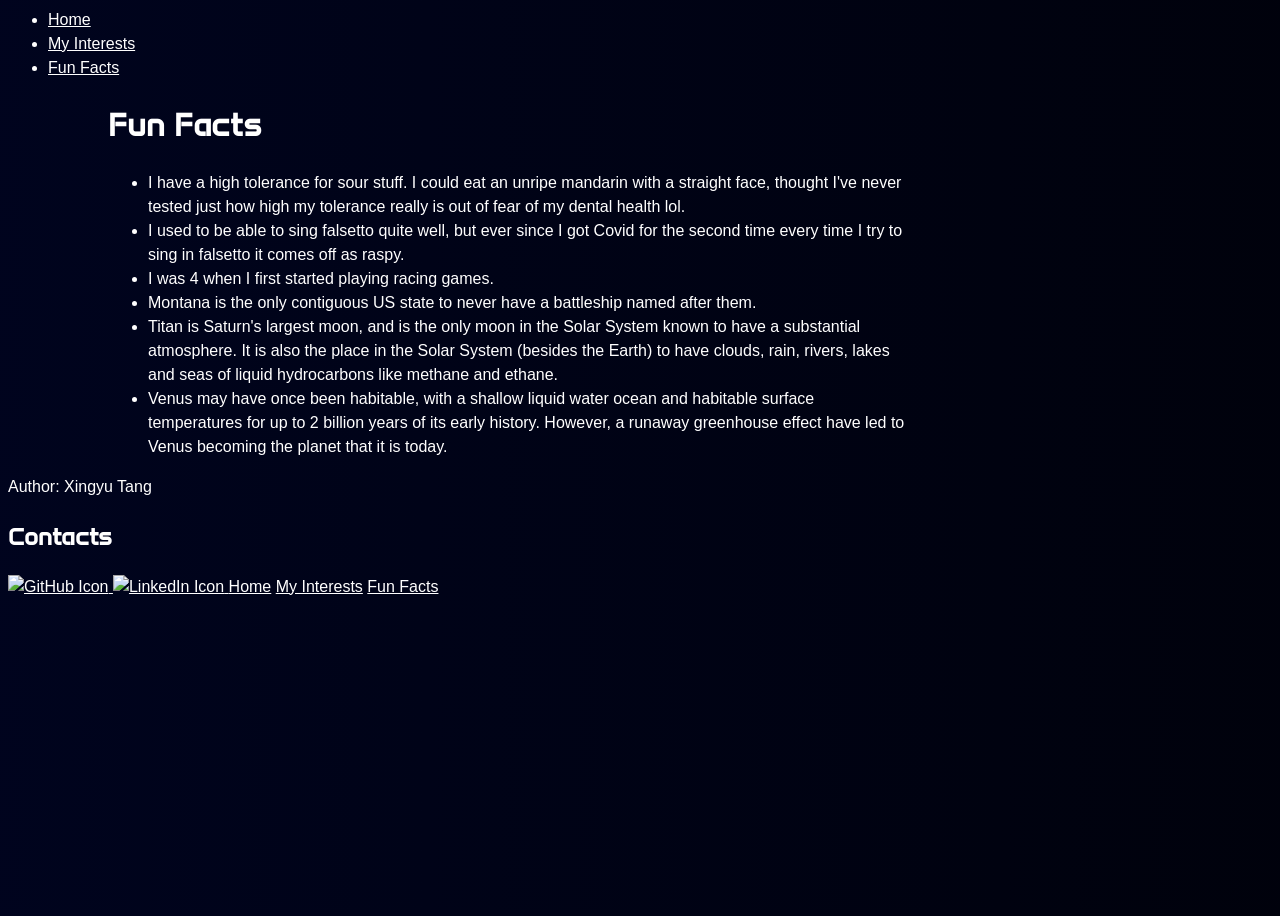
==== fun-facts.html @ d2717451 "style: implemented basic global CSS styles" ====
<html lang="en">
<head>
    <meta charset="UTF-8">
    <meta name="viewport" content="width=device-width, initial-scale=1.0">

    <link rel="stylesheet" href="style.css">

    <link rel="preconnect" href="https://fonts.googleapis.com">
    <link rel="preconnect" href="https://fonts.gstatic.com" crossorigin>
    <link href="https://fonts.googleapis.com/css2?family=Anta&display=swap" rel="stylesheet">

    <title>Fun Facts</title>
</head>
<body>
    <nav>
        <ul>
            <li><a href="index.html">Home</a></li>
            <li><a href="interests.html">My Interests</a></li>
            <li><a href="fun-facts.html" aria-current="page">Fun Facts</a></li>
        </ul>
    </nav>

    <main>
        <h1>Fun Facts</h1>

        <p>
            <ul>
                <li>
                    I have a high tolerance for sour stuff. 
                    I could eat an unripe mandarin with a straight face, thought I've never tested just how high my tolerance really is out of fear of my dental health lol.
                </li>

                <li>
                    I used to be able to sing falsetto quite well, but ever since I got Covid for the second time every time I try to sing in falsetto it comes off as raspy.
                </li>

                <li>I was 4 when I first started playing racing games.</li>

                <li>
                    Montana is the only contiguous US state to never have a battleship named after them. 
                </li>

                <li>
                    Titan is Saturn's largest moon, and is the only moon in the Solar System known to have a substantial atmosphere.
                    It is also the place in the Solar System (besides the Earth) to have clouds, rain, rivers, lakes and seas of liquid hydrocarbons like methane and ethane.
                </li>

                <li>
                    Venus may have once been habitable, with a shallow liquid water ocean and habitable surface temperatures for up to 2 billion years of its early history.
                    However, a runaway greenhouse effect have led to Venus becoming the planet that it is today.
                </li>
            </ul>
        </p>
    </main>

    <footer>
        <p>Author: Xingyu Tang</p>

        <h2>Contacts</h2>
        <a class="icon-button" href="https://github.com/XingyuTang" target="_blank" rel="noopener noreferrer">
            <img src="https://uxwing.com/wp-content/themes/uxwing/download/brands-and-social-media/github-white-icon.png" alt="GitHub Icon">
        </a>

        <a class="icon-button" href="https://www.linkedin.com/in/xingyu-tang-265000395" target="_blank" rel="noopener noreferrer">
            <img src="https://www.iconpacks.net/icons/1/free-linkedin-icon-112-thumb.png" alt="LinkedIn Icon">
        </a>

        <a href="index.html">Home</a>
        <a href="interests.html">My Interests</a>
        <a href="fun-facts.html">Fun Facts</a>
    </footer>
</body>
</html>
---- style.css ----
:root {
	--text-colour: white;
	--background-colour: black;

	--heading-font: "Anta", sans-serif;
	--body-font: Verdana, Geneva, Tahoma, sans-serif;
}

/* Global */

* {
	box-sizing: border-box;
}

body {
	font-family: var(--body-font);
  	color: var(--text-colour);
	line-height: 1.5;
	width: min(90%, 900px);
	
	background-image: 
		linear-gradient(
			to right,
			rgba(0, 5, 40, 0.75), 
			rgba(0, 5, 40, 0.3)
		), 
		url("https://cdn.mos.cms.futurecdn.net/q4ajDUnffbMhw6P8v87Aug.jpg");
	background-repeat: no-repeat;
	background-size: cover;
	background-position: 25% 50%;
	background-color: var(--background-colour);

	min-height: 100vh;
	min-height: 100dvh;
}

main {
	margin-left: 100px;
}

h1, h2, h3, h4, h5, h6, .navbar {
  	font-family: var(--heading-font);
}

a {
	color: inherit
}

.nav-link {
	text-decoration: none;
}
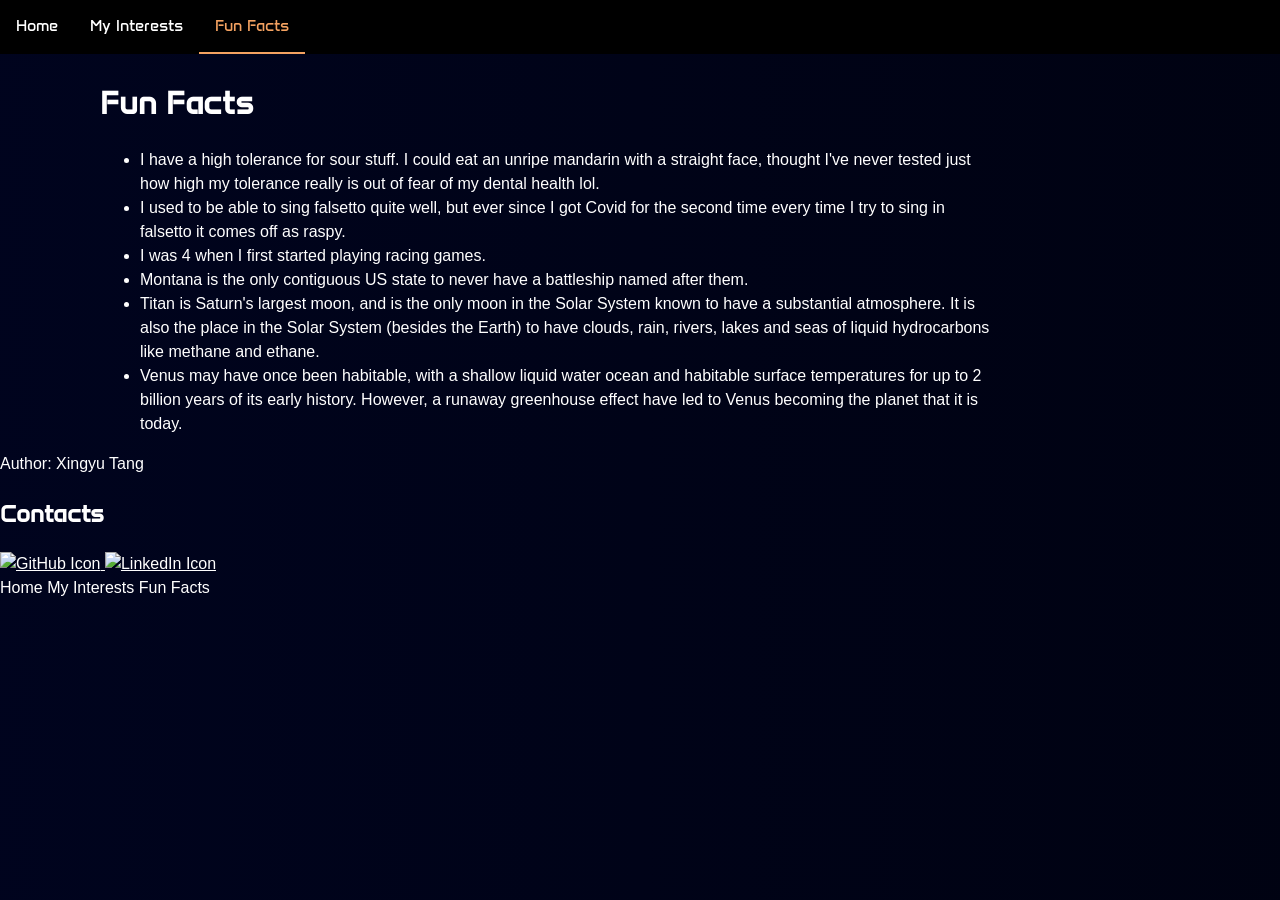
==== commit 93d1f8d9: "style: implemented navbar" ====
--- a/fun-facts.html
+++ b/fun-facts.html
@@ -12,11 +12,11 @@
     <title>Fun Facts</title>
 </head>
 <body>
-    <nav>
+    <nav class="navbar" aria-label="navbar">
         <ul>
-            <li><a href="index.html">Home</a></li>
-            <li><a href="interests.html">My Interests</a></li>
-            <li><a href="fun-facts.html" aria-current="page">Fun Facts</a></li>
+            <li><a class="nav-link" href="index.html">Home</a></li>
+            <li><a class="nav-link" href="interests.html">My Interests</a></li>
+            <li><a class="nav-link" href="fun-facts.html" aria-current="page">Fun Facts</a></li>
         </ul>
     </nav>
 
@@ -65,9 +65,11 @@
             <img src="https://www.iconpacks.net/icons/1/free-linkedin-icon-112-thumb.png" alt="LinkedIn Icon">
         </a>
 
-        <a href="index.html">Home</a>
-        <a href="interests.html">My Interests</a>
-        <a href="fun-facts.html">Fun Facts</a>
+        <nav aria-label="footer-nav">
+            <a class="nav-link" href="index.html">Home</a>
+            <a class="nav-link" href="interests.html">My Interests</a>
+            <a class="nav-link" href="fun-facts.html">Fun Facts</a>
+        </nav>
     </footer>
 </body>
 </html>
--- a/style.css
+++ b/style.css
@@ -12,11 +12,14 @@
 	box-sizing: border-box;
 }
 
+html, body {
+	margin: 0px
+}
+
 body {
 	font-family: var(--body-font);
   	color: var(--text-colour);
 	line-height: 1.5;
-	width: min(90%, 900px);
 	
 	background-image: 
 		linear-gradient(
@@ -26,8 +29,8 @@
 		), 
 		url("https://cdn.mos.cms.futurecdn.net/q4ajDUnffbMhw6P8v87Aug.jpg");
 	background-repeat: no-repeat;
-	background-size: cover;
-	background-position: 25% 50%;
+	background-size: 150%;
+	background-position-y: 20%;
 	background-color: var(--background-colour);
 
 	min-height: 100vh;
@@ -36,6 +39,8 @@
 
 main {
 	margin-left: 100px;
+	margin-top: 25px;
+	width: min(90%, 900px);
 }
 
 h1, h2, h3, h4, h5, h6, .navbar {
@@ -46,6 +51,38 @@
 	color: inherit
 }
 
+/* Navbar */
+
 .nav-link {
 	text-decoration: none;
+}
+
+.navbar {
+	width: 100%;
+}
+
+nav ul {
+	list-style-type: none;
+
+	margin: 0px;
+	padding: 0px;
+
+	background-color: var(--background-colour);
+
+	display: flex;
+}
+
+nav ul li a {
+	display: block;
+	padding: 14px 16px;
+	text-decoration: none;
+}
+
+nav ul li a:hover {
+  	background-color: #333333;
+}
+
+nav ul li a[aria-current = "page"] {
+    color: #F4A261;
+    border-bottom: 2px solid #F4A261;
 }
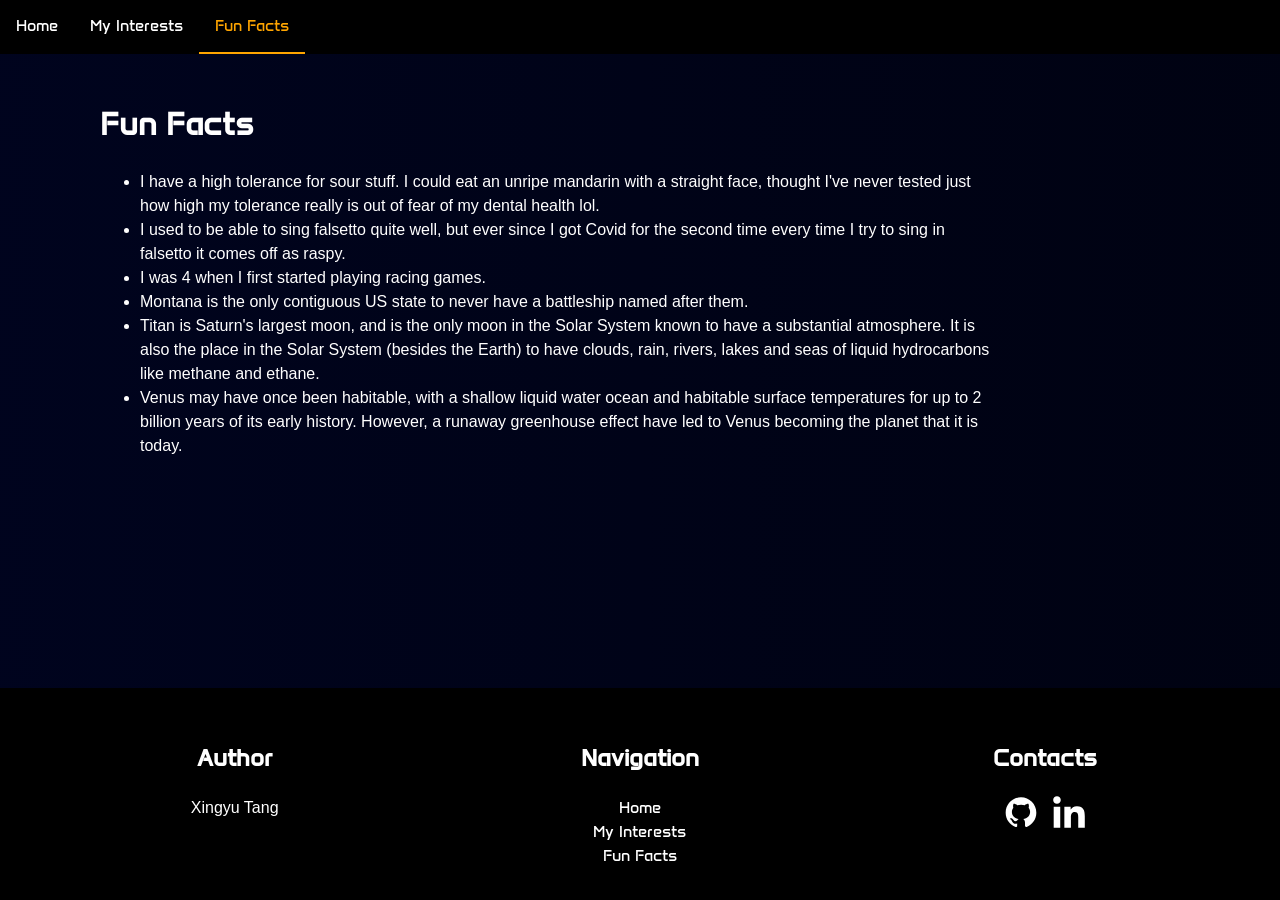
==== commit c2517d3c: "style: completed styling for footer" ====
--- a/fun-facts.html
+++ b/fun-facts.html
@@ -54,22 +54,43 @@
     </main>
 
     <footer>
-        <p>Author: Xingyu Tang</p>
+        <div class="footer-section">
+            <h2>Author</h2>
+            <p>Xingyu Tang</p>
+        </div>
 
-        <h2>Contacts</h2>
-        <a class="icon-button" href="https://github.com/XingyuTang" target="_blank" rel="noopener noreferrer">
-            <img src="https://uxwing.com/wp-content/themes/uxwing/download/brands-and-social-media/github-white-icon.png" alt="GitHub Icon">
-        </a>
+        <div class="footer-section">
+            <h2>Navigation</h2>
 
-        <a class="icon-button" href="https://www.linkedin.com/in/xingyu-tang-265000395" target="_blank" rel="noopener noreferrer">
-            <img src="https://www.iconpacks.net/icons/1/free-linkedin-icon-112-thumb.png" alt="LinkedIn Icon">
-        </a>
+            <nav class="footer-nav" aria-label="footer-nav">
+                <ul>
+                    <li><a class="nav-link" href="index.html">Home</a></li>
+                    <li><a class="nav-link" href="interests.html">My Interests</a></li>
+                    <li><a class="nav-link" href="fun-facts.html" aria-current="page">Fun Facts</a></li>
+                </ul>
+            </nav>
+        </div>
 
-        <nav aria-label="footer-nav">
-            <a class="nav-link" href="index.html">Home</a>
-            <a class="nav-link" href="interests.html">My Interests</a>
-            <a class="nav-link" href="fun-facts.html">Fun Facts</a>
-        </nav>
+        <div class="footer-section">
+            <h2>Contacts</h2>
+
+            <div class="icons">
+                <a href="https://github.com/XingyuTang" target="_blank" rel="noopener noreferrer">
+                    <svg class="icon" xmlns="http://www.w3.org/2000/svg" width="32" height="32" viewBox="0 0 24 24">
+                        <path d="M10.226 17.284c-2.965-.36-5.054-2.493-5.054-5.256 0-1.123.404-2.336 1.078-3.144-.292-.741-.247-2.314.09-2.965.898-.112 2.111.36 2.83 1.01.853-.269 1.752-.404 2.853-.404 1.1 0 1.999.135 2.807.382.696-.629 1.932-1.1 2.83-.988.315.606.36 2.179.067 2.942.72.854 1.101 2 1.101 3.167 0 2.763-2.089 4.852-5.098 5.234.763.494 1.28 1.572 1.28 2.807v2.336c0 .674.561 1.056 1.235.786 4.066-1.55 7.255-5.615 7.255-10.646C23.5 6.188 18.334 1 11.978 1 5.62 1 .5 6.188.5 12.545c0 4.986 3.167 9.12 7.435 10.669.606.225 1.19-.18 1.19-.786V20.63a2.9 2.9 0 0 1-1.078.224c-1.483 0-2.359-.808-2.987-2.313-.247-.607-.517-.966-1.034-1.033-.27-.023-.359-.135-.359-.27 0-.27.45-.471.898-.471.652 0 1.213.404 1.797 1.235.45.651.921.943 1.483.943.561 0 .92-.202 1.437-.719.382-.381.674-.718.944-.943"/>
+                    </svg>
+                </a>
+
+                <a href="https://www.linkedin.com/in/xingyu-tang-265000395" target="_blank" rel="noopener noreferrer">
+                    <svg class="icon" xmlns="http://www.w3.org/2000/svg" xmlns:xlink="http://www.w3.org/1999/xlink" version="1.1" width="256" height="256" viewBox="0 0 256 256" xml:space="preserve">
+                        <g transform="translate(1.4065934065934016 1.4065934065934016) scale(2.81 2.81)">
+                            <path d="M 1.48 29.91 h 18.657 v 60.01 H 1.48 V 29.91 z M 10.809 0.08 c 5.963 0 10.809 4.846 10.809 10.819 c 0 5.967 -4.846 10.813 -10.809 10.813 C 4.832 21.712 0 16.866 0 10.899 C 0 4.926 4.832 0.08 10.809 0.08" transform=" matrix(1 0 0 1 0 0) "/>
+                            <path d="M 31.835 29.91 h 17.89 v 8.206 h 0.255 c 2.49 -4.72 8.576 -9.692 17.647 -9.692 C 86.514 28.424 90 40.849 90 57.007 V 89.92 H 71.357 V 60.737 c 0 -6.961 -0.121 -15.912 -9.692 -15.912 c -9.706 0 -11.187 7.587 -11.187 15.412 V 89.92 H 31.835 V 29.91 z" transform=" matrix(1 0 0 1 0 0) "/>
+                        </g>
+                    </svg>
+                </a>
+            </div>
+        </div>
     </footer>
 </body>
 </html>
--- a/style.css
+++ b/style.css
@@ -4,16 +4,18 @@
 
 	--heading-font: "Anta", sans-serif;
 	--body-font: Verdana, Geneva, Tahoma, sans-serif;
+
+	--accent-colour: orange;
 }
 
 /* Global */
-
 * {
 	box-sizing: border-box;
 }
 
 html, body {
-	margin: 0px
+	margin: 0px;
+	padding: 0px;
 }
 
 body {
@@ -35,12 +37,16 @@
 
 	min-height: 100vh;
 	min-height: 100dvh;
+
+	display: flex;
+	flex-direction: column;
 }
 
 main {
 	margin-left: 100px;
 	margin-top: 25px;
 	width: min(90%, 900px);
+	flex: 1;
 }
 
 h1, h2, h3, h4, h5, h6, .navbar {
@@ -51,17 +57,23 @@
 	color: inherit
 }
 
-/* Navbar */
-
+/* Nav - applies to both navbar and footer */
 .nav-link {
 	text-decoration: none;
 }
 
+nav ul {
+	list-style-type: none;
+	padding: 0;
+	margin: 0;
+}
+
+/* Navbar */
 .navbar {
 	width: 100%;
 }
 
-nav ul {
+.navbar ul {
 	list-style-type: none;
 
 	margin: 0px;
@@ -72,17 +84,57 @@
 	display: flex;
 }
 
-nav ul li a {
+.navbar a {
 	display: block;
 	padding: 14px 16px;
 	text-decoration: none;
 }
 
-nav ul li a:hover {
+.navbar a:hover {
   	background-color: #333333;
 }
 
-nav ul li a[aria-current = "page"] {
-    color: #F4A261;
-    border-bottom: 2px solid #F4A261;
+.navbar a[aria-current = "page"] {
+    color: var(--accent-colour);
+    border-bottom: 2px solid var(--accent-colour);
+}
+
+/* Footer */
+footer {
+	display: grid;
+	grid-template-columns: repeat(3, 1fr);
+	padding: 2rem;
+	background-color: var(--background-colour);
+}
+
+.footer-section {
+	text-align: center;
+}
+
+.icon {
+    fill: white;
+	width: 32px;
+	height: 32px;
+}
+
+.icons {
+	display: flex;
+	justify-content: center;
+	gap: 1rem;
+}
+
+.footer-nav a {
+	font-family: var(--heading-font);
+}
+
+.footer-nav a:hover{
+  	color: var(--accent-colour);
+}
+
+.icon:hover {
+	fill: var(--accent-colour);
+}
+
+.navbar .nav-link, .icon {
+	display: block;
 }
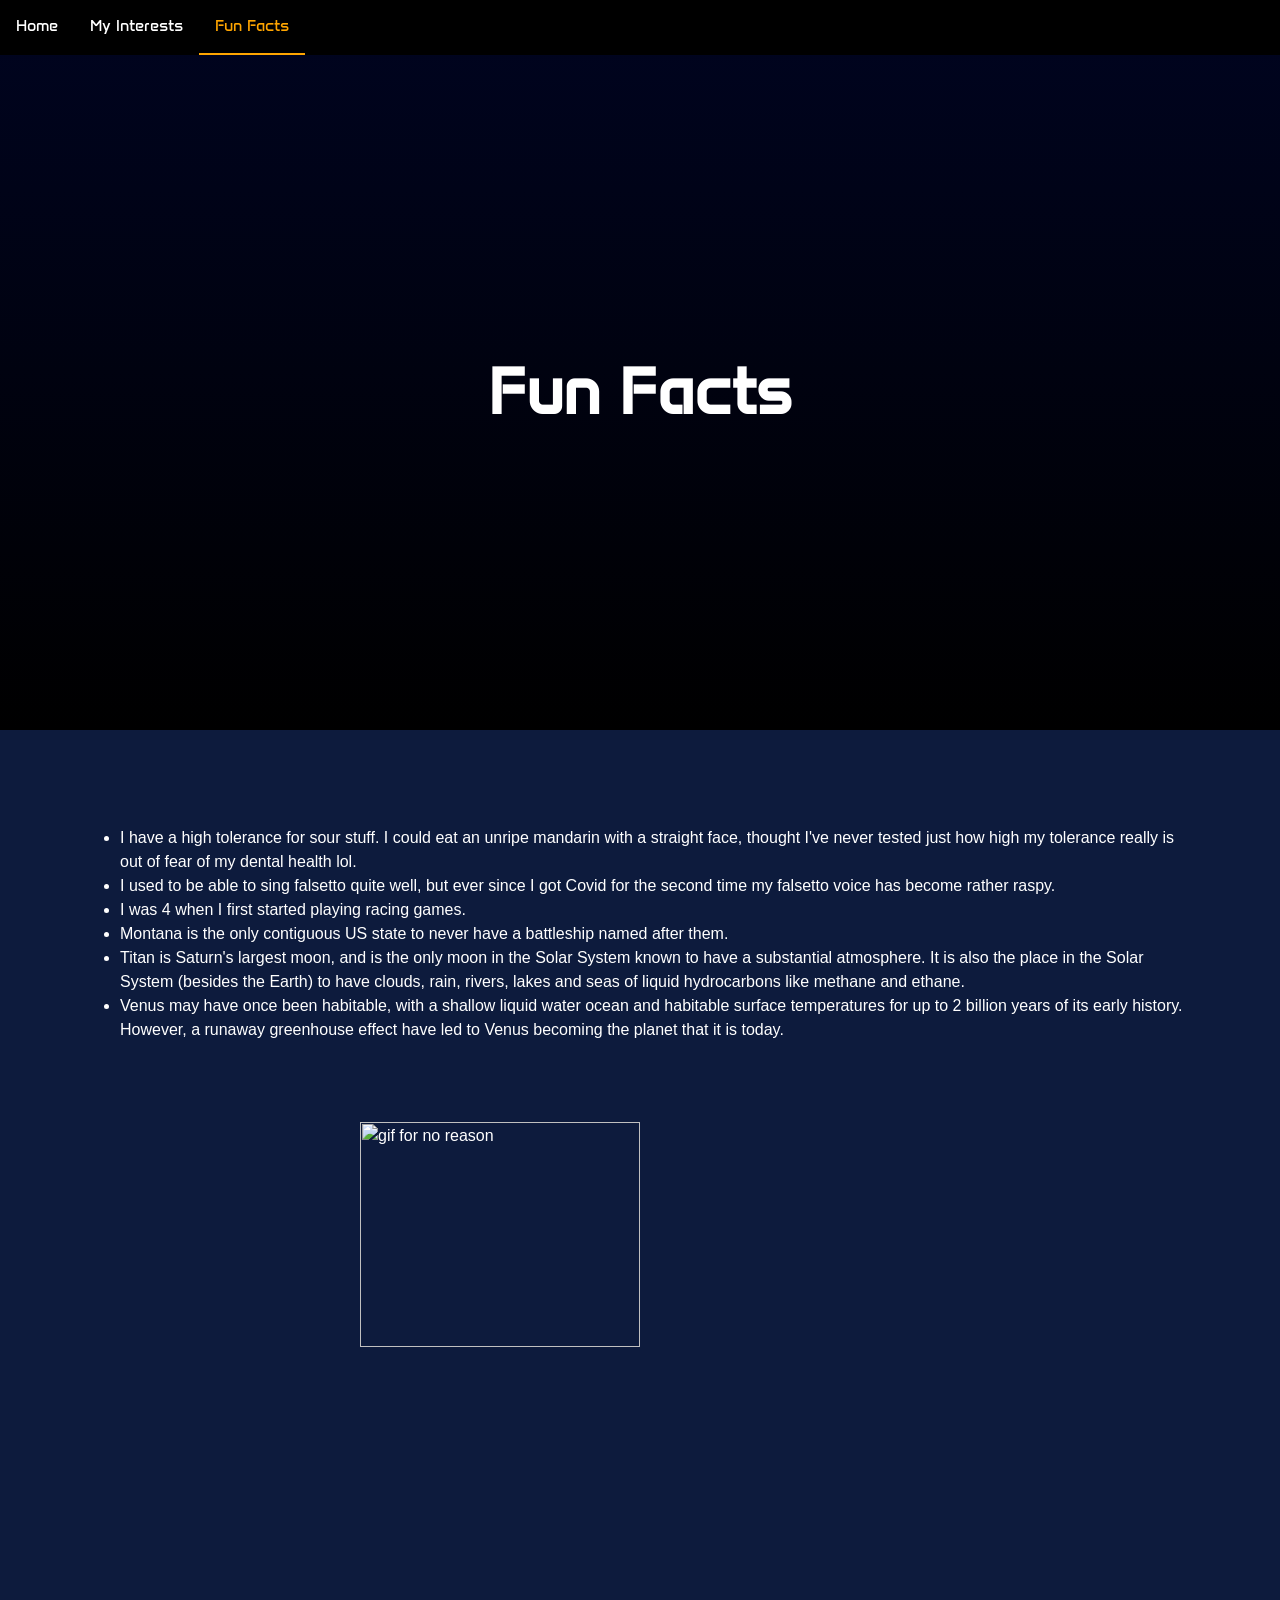
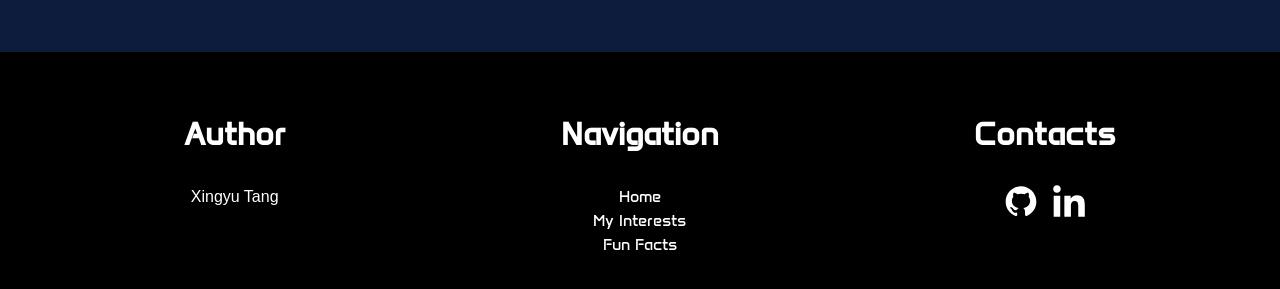
==== commit b6cf6693: "style: updated favicon for all web pages" ====
--- a/fun-facts.html
+++ b/fun-facts.html
@@ -10,6 +10,7 @@
     <link href="https://fonts.googleapis.com/css2?family=Anta&display=swap" rel="stylesheet">
 
     <title>Fun Facts</title>
+    <link rel="icon" href="favicon.png" type="image/png">
 </head>
 <body>
     <nav class="navbar" aria-label="navbar">
@@ -21,9 +22,11 @@
     </nav>
 
     <main>
-        <h1>Fun Facts</h1>
+        <section class="hero">
+            <h1>Fun Facts</h1>
+        </section>
 
-        <p>
+        <section class="content">
             <ul>
                 <li>
                     I have a high tolerance for sour stuff. 
@@ -31,7 +34,7 @@
                 </li>
 
                 <li>
-                    I used to be able to sing falsetto quite well, but ever since I got Covid for the second time every time I try to sing in falsetto it comes off as raspy.
+                    I used to be able to sing falsetto quite well, but ever since I got Covid for the second time my falsetto voice has become rather raspy.
                 </li>
 
                 <li>I was 4 when I first started playing racing games.</li>
@@ -50,7 +53,9 @@
                     However, a runaway greenhouse effect have led to Venus becoming the planet that it is today.
                 </li>
             </ul>
-        </p>
+
+            <img title="look at the favicon lol" src="https://media.tenor.com/tcsRoMh4k9IAAAAM/nice.gif" alt="gif for no reason">
+        </section>
     </main>
 
     <footer>
--- a/style.css
+++ b/style.css
@@ -1,11 +1,12 @@
 :root {
-	--text-colour: white;
+	--default-colour: white;
 	--background-colour: black;
+	--content-background-colour: #0D1B3D;
+	--accent-colour: orange;
+	--navbar-hover-colour: #333333;
 
 	--heading-font: "Anta", sans-serif;
 	--body-font: Verdana, Geneva, Tahoma, sans-serif;
-
-	--accent-colour: orange;
 }
 
 /* Global */
@@ -20,41 +21,77 @@
 
 body {
 	font-family: var(--body-font);
-  	color: var(--text-colour);
+  	color: var(--default-colour);
 	line-height: 1.5;
-	
+
+	background-color: var(--background-colour);
+}
+
+main {
+	flex: 1;
+}
+
+.hero {
 	background-image: 
 		linear-gradient(
-			to right,
 			rgba(0, 5, 40, 0.75), 
-			rgba(0, 5, 40, 0.3)
+			rgba(0, 5, 40, 0)
 		), 
 		url("https://cdn.mos.cms.futurecdn.net/q4ajDUnffbMhw6P8v87Aug.jpg");
 	background-repeat: no-repeat;
-	background-size: 150%;
-	background-position-y: 20%;
-	background-color: var(--background-colour);
+	background-size: cover;
 
-	min-height: 100vh;
-	min-height: 100dvh;
+	min-height: 75vh;
+	min-height: 75dvh;
 
 	display: flex;
 	flex-direction: column;
+	justify-content: center;
+	align-items: center;
+
+	text-align: center;
 }
 
-main {
-	margin-left: 100px;
-	margin-top: 25px;
-	width: min(90%, 900px);
-	flex: 1;
+.content {
+	padding: 5rem;
+	background-color: var(--content-background-colour);
 }
 
 h1, h2, h3, h4, h5, h6, .navbar {
   	font-family: var(--heading-font);
 }
 
+h1 {
+	font-size: 4rem;
+}
+
+h2 {
+	font-size: 2rem;
+}
+
+/* Content */
+.content h2 {
+	margin: 0;
+	padding: 0;
+}
+
 a {
 	color: inherit
+}
+
+.content-section {
+	padding-bottom: 3rem;
+}
+
+img {
+	display: block;
+
+	width: 50%;
+	max-width: 100%;
+	height: auto;
+
+	margin: auto;
+	margin-top: 5rem;
 }
 
 /* Nav - applies to both navbar and footer */
@@ -76,8 +113,8 @@
 .navbar ul {
 	list-style-type: none;
 
-	margin: 0px;
-	padding: 0px;
+	margin: 0;
+	padding: 0;
 
 	background-color: var(--background-colour);
 
@@ -86,12 +123,12 @@
 
 .navbar a {
 	display: block;
-	padding: 14px 16px;
+	padding: 0.9rem 1rem;
 	text-decoration: none;
 }
 
 .navbar a:hover {
-  	background-color: #333333;
+  	background-color: var(--navbar-hover-colour);
 }
 
 .navbar a[aria-current = "page"] {
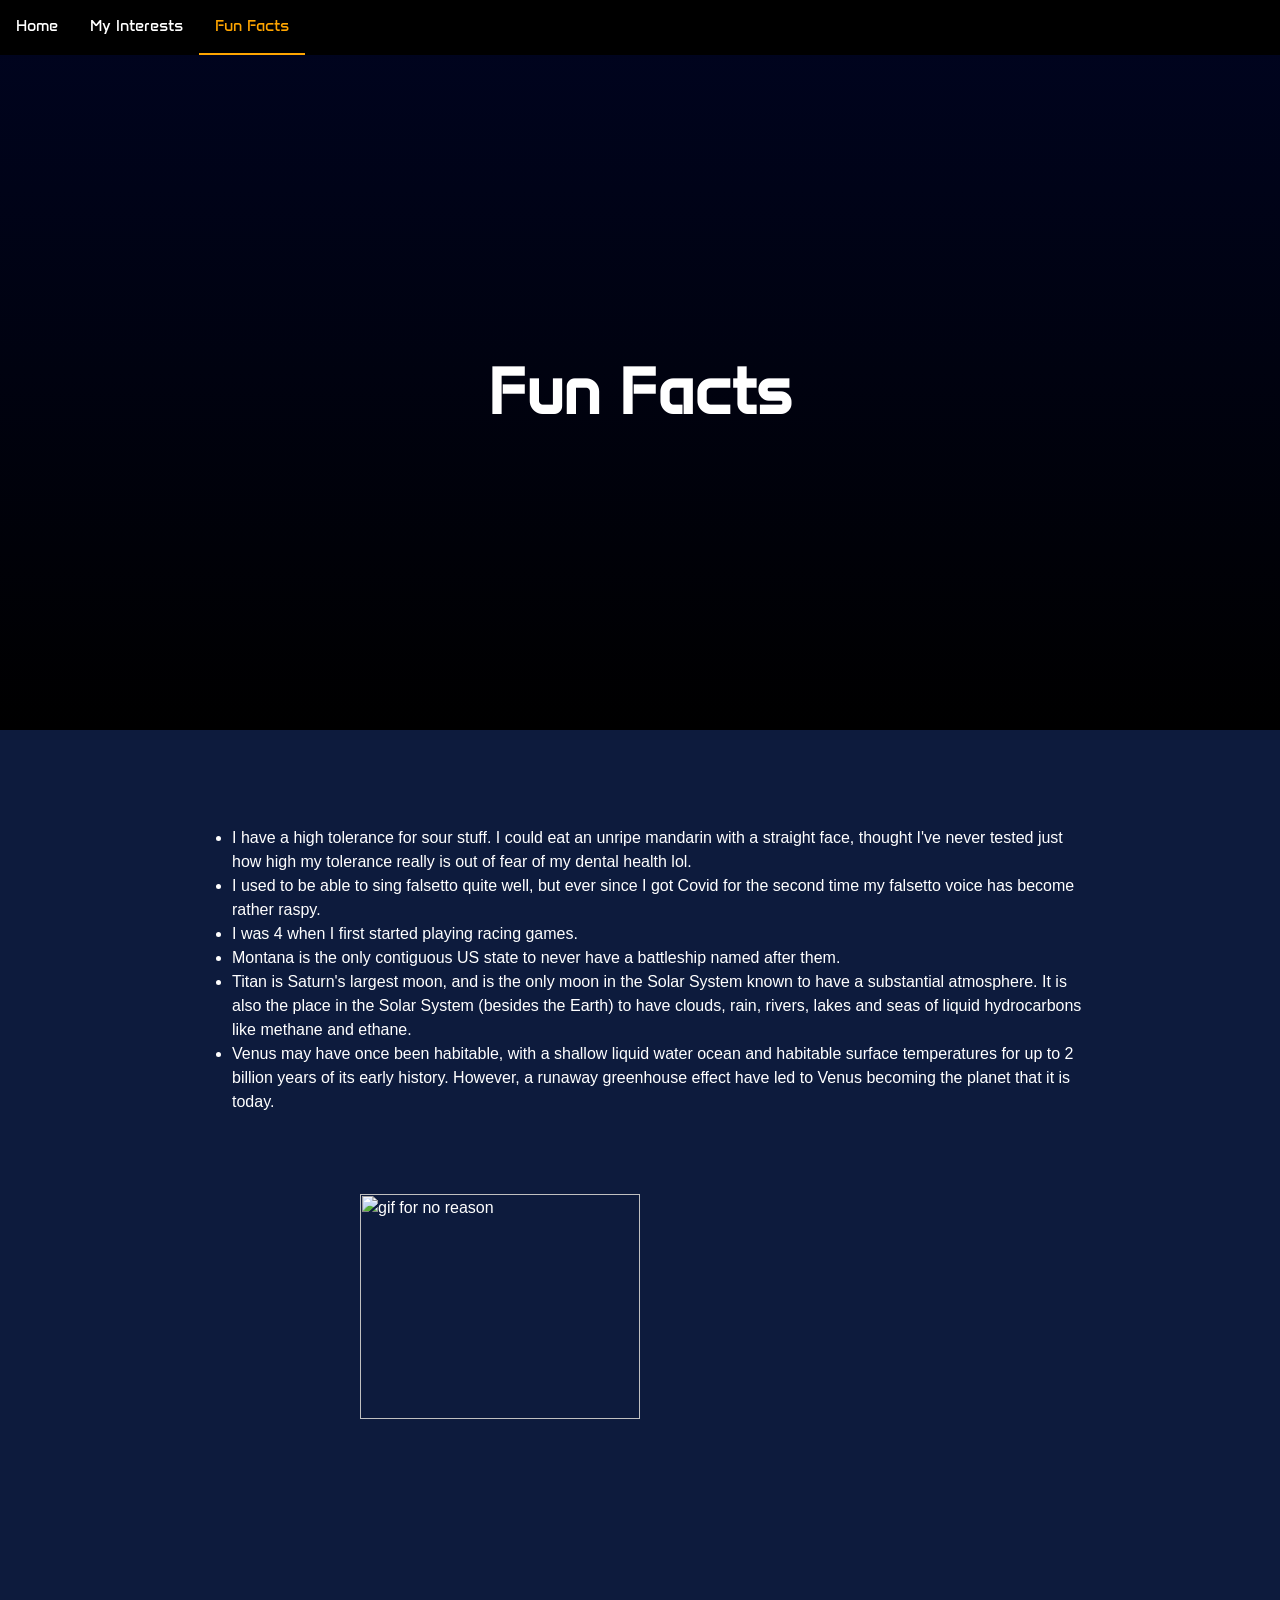
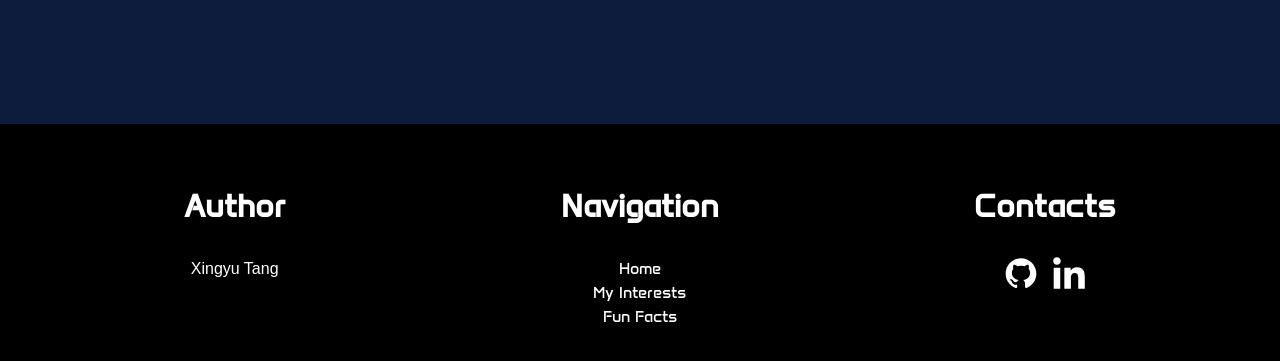
==== commit 721df5b7: "style: implemented final style changes to web pages" ====
--- a/fun-facts.html
+++ b/fun-facts.html
@@ -1,101 +1,125 @@
 <html lang="en">
-<head>
-    <meta charset="UTF-8">
-    <meta name="viewport" content="width=device-width, initial-scale=1.0">
+  <head>
+    <meta charset="UTF-8" />
+    <meta name="viewport" content="width=device-width, initial-scale=1.0" />
 
-    <link rel="stylesheet" href="style.css">
+    <link rel="stylesheet" href="style.css" />
 
-    <link rel="preconnect" href="https://fonts.googleapis.com">
-    <link rel="preconnect" href="https://fonts.gstatic.com" crossorigin>
-    <link href="https://fonts.googleapis.com/css2?family=Anta&display=swap" rel="stylesheet">
+    <link rel="preconnect" href="https://fonts.googleapis.com" />
+    <link rel="preconnect" href="https://fonts.gstatic.com" crossorigin />
+    <link href="https://fonts.googleapis.com/css2?family=Anta&display=swap" rel="stylesheet" />
 
     <title>Fun Facts</title>
-    <link rel="icon" href="favicon.png" type="image/png">
-</head>
-<body>
+    <link rel="icon" href="favicon.png" type="image/png" />
+  </head>
+  <body>
     <nav class="navbar" aria-label="navbar">
-        <ul>
+      <ul>
+        <li><a class="nav-link" href="index.html">Home</a></li>
+        <li><a class="nav-link" href="interests.html">My Interests</a></li>
+        <li><a class="nav-link" href="fun-facts.html" aria-current="page">Fun Facts</a></li>
+      </ul>
+    </nav>
+
+    <main>
+      <section class="hero">
+        <h1>Fun Facts</h1>
+      </section>
+
+      <section class="content">
+        <div class="content-section">
+          <ul>
+            <li>
+              I have a high tolerance for sour stuff. I could eat an unripe mandarin with a straight face, thought I've
+              never tested just how high my tolerance really is out of fear of my dental health lol.
+            </li>
+
+            <li>
+              I used to be able to sing falsetto quite well, but ever since I got Covid for the second time my falsetto
+              voice has become rather raspy.
+            </li>
+
+            <li>I was 4 when I first started playing racing games.</li>
+
+            <li>Montana is the only contiguous US state to never have a battleship named after them.</li>
+
+            <li>
+              Titan is Saturn's largest moon, and is the only moon in the Solar System known to have a substantial
+              atmosphere. It is also the place in the Solar System (besides the Earth) to have clouds, rain, rivers,
+              lakes and seas of liquid hydrocarbons like methane and ethane.
+            </li>
+
+            <li>
+              Venus may have once been habitable, with a shallow liquid water ocean and habitable surface temperatures
+              for up to 2 billion years of its early history. However, a runaway greenhouse effect have led to Venus
+              becoming the planet that it is today.
+            </li>
+          </ul>
+        </div>
+
+        <img
+          title="look at the favicon lol"
+          src="https://media.tenor.com/tcsRoMh4k9IAAAAM/nice.gif"
+          alt="gif for no reason"
+        />
+      </section>
+    </main>
+
+    <footer>
+      <div class="footer-section">
+        <h2>Author</h2>
+        <p>Xingyu Tang</p>
+      </div>
+
+      <div class="footer-section">
+        <h2>Navigation</h2>
+
+        <nav class="footer-nav" aria-label="footer-nav">
+          <ul>
             <li><a class="nav-link" href="index.html">Home</a></li>
             <li><a class="nav-link" href="interests.html">My Interests</a></li>
             <li><a class="nav-link" href="fun-facts.html" aria-current="page">Fun Facts</a></li>
-        </ul>
-    </nav>
+          </ul>
+        </nav>
+      </div>
 
-    <main>
-        <section class="hero">
-            <h1>Fun Facts</h1>
-        </section>
+      <div class="footer-section">
+        <h2>Contacts</h2>
 
-        <section class="content">
-            <ul>
-                <li>
-                    I have a high tolerance for sour stuff. 
-                    I could eat an unripe mandarin with a straight face, thought I've never tested just how high my tolerance really is out of fear of my dental health lol.
-                </li>
+        <div class="icons">
+          <a href="https://github.com/XingyuTang" target="_blank" rel="noopener noreferrer">
+            <svg class="icon" xmlns="http://www.w3.org/2000/svg" width="32" height="32" viewBox="0 0 24 24">
+              <path
+                d="M10.226 17.284c-2.965-.36-5.054-2.493-5.054-5.256 0-1.123.404-2.336 1.078-3.144-.292-.741-.247-2.314.09-2.965.898-.112 2.111.36 2.83 1.01.853-.269 1.752-.404 2.853-.404 1.1 0 1.999.135 2.807.382.696-.629 1.932-1.1 2.83-.988.315.606.36 2.179.067 2.942.72.854 1.101 2 1.101 3.167 0 2.763-2.089 4.852-5.098 5.234.763.494 1.28 1.572 1.28 2.807v2.336c0 .674.561 1.056 1.235.786 4.066-1.55 7.255-5.615 7.255-10.646C23.5 6.188 18.334 1 11.978 1 5.62 1 .5 6.188.5 12.545c0 4.986 3.167 9.12 7.435 10.669.606.225 1.19-.18 1.19-.786V20.63a2.9 2.9 0 0 1-1.078.224c-1.483 0-2.359-.808-2.987-2.313-.247-.607-.517-.966-1.034-1.033-.27-.023-.359-.135-.359-.27 0-.27.45-.471.898-.471.652 0 1.213.404 1.797 1.235.45.651.921.943 1.483.943.561 0 .92-.202 1.437-.719.382-.381.674-.718.944-.943"
+              />
+            </svg>
+          </a>
 
-                <li>
-                    I used to be able to sing falsetto quite well, but ever since I got Covid for the second time my falsetto voice has become rather raspy.
-                </li>
-
-                <li>I was 4 when I first started playing racing games.</li>
-
-                <li>
-                    Montana is the only contiguous US state to never have a battleship named after them. 
-                </li>
-
-                <li>
-                    Titan is Saturn's largest moon, and is the only moon in the Solar System known to have a substantial atmosphere.
-                    It is also the place in the Solar System (besides the Earth) to have clouds, rain, rivers, lakes and seas of liquid hydrocarbons like methane and ethane.
-                </li>
-
-                <li>
-                    Venus may have once been habitable, with a shallow liquid water ocean and habitable surface temperatures for up to 2 billion years of its early history.
-                    However, a runaway greenhouse effect have led to Venus becoming the planet that it is today.
-                </li>
-            </ul>
-
-            <img title="look at the favicon lol" src="https://media.tenor.com/tcsRoMh4k9IAAAAM/nice.gif" alt="gif for no reason">
-        </section>
-    </main>
-
-    <footer>
-        <div class="footer-section">
-            <h2>Author</h2>
-            <p>Xingyu Tang</p>
+          <a href="https://www.linkedin.com/in/xingyu-tang-265000395" target="_blank" rel="noopener noreferrer">
+            <svg
+              class="icon"
+              xmlns="http://www.w3.org/2000/svg"
+              xmlns:xlink="http://www.w3.org/1999/xlink"
+              version="1.1"
+              width="256"
+              height="256"
+              viewBox="0 0 256 256"
+              xml:space="preserve"
+            >
+              <g transform="translate(1.4065934065934016 1.4065934065934016) scale(2.81 2.81)">
+                <path
+                  d="M 1.48 29.91 h 18.657 v 60.01 H 1.48 V 29.91 z M 10.809 0.08 c 5.963 0 10.809 4.846 10.809 10.819 c 0 5.967 -4.846 10.813 -10.809 10.813 C 4.832 21.712 0 16.866 0 10.899 C 0 4.926 4.832 0.08 10.809 0.08"
+                  transform=" matrix(1 0 0 1 0 0) "
+                />
+                <path
+                  d="M 31.835 29.91 h 17.89 v 8.206 h 0.255 c 2.49 -4.72 8.576 -9.692 17.647 -9.692 C 86.514 28.424 90 40.849 90 57.007 V 89.92 H 71.357 V 60.737 c 0 -6.961 -0.121 -15.912 -9.692 -15.912 c -9.706 0 -11.187 7.587 -11.187 15.412 V 89.92 H 31.835 V 29.91 z"
+                  transform=" matrix(1 0 0 1 0 0) "
+                />
+              </g>
+            </svg>
+          </a>
         </div>
-
-        <div class="footer-section">
-            <h2>Navigation</h2>
-
-            <nav class="footer-nav" aria-label="footer-nav">
-                <ul>
-                    <li><a class="nav-link" href="index.html">Home</a></li>
-                    <li><a class="nav-link" href="interests.html">My Interests</a></li>
-                    <li><a class="nav-link" href="fun-facts.html" aria-current="page">Fun Facts</a></li>
-                </ul>
-            </nav>
-        </div>
-
-        <div class="footer-section">
-            <h2>Contacts</h2>
-
-            <div class="icons">
-                <a href="https://github.com/XingyuTang" target="_blank" rel="noopener noreferrer">
-                    <svg class="icon" xmlns="http://www.w3.org/2000/svg" width="32" height="32" viewBox="0 0 24 24">
-                        <path d="M10.226 17.284c-2.965-.36-5.054-2.493-5.054-5.256 0-1.123.404-2.336 1.078-3.144-.292-.741-.247-2.314.09-2.965.898-.112 2.111.36 2.83 1.01.853-.269 1.752-.404 2.853-.404 1.1 0 1.999.135 2.807.382.696-.629 1.932-1.1 2.83-.988.315.606.36 2.179.067 2.942.72.854 1.101 2 1.101 3.167 0 2.763-2.089 4.852-5.098 5.234.763.494 1.28 1.572 1.28 2.807v2.336c0 .674.561 1.056 1.235.786 4.066-1.55 7.255-5.615 7.255-10.646C23.5 6.188 18.334 1 11.978 1 5.62 1 .5 6.188.5 12.545c0 4.986 3.167 9.12 7.435 10.669.606.225 1.19-.18 1.19-.786V20.63a2.9 2.9 0 0 1-1.078.224c-1.483 0-2.359-.808-2.987-2.313-.247-.607-.517-.966-1.034-1.033-.27-.023-.359-.135-.359-.27 0-.27.45-.471.898-.471.652 0 1.213.404 1.797 1.235.45.651.921.943 1.483.943.561 0 .92-.202 1.437-.719.382-.381.674-.718.944-.943"/>
-                    </svg>
-                </a>
-
-                <a href="https://www.linkedin.com/in/xingyu-tang-265000395" target="_blank" rel="noopener noreferrer">
-                    <svg class="icon" xmlns="http://www.w3.org/2000/svg" xmlns:xlink="http://www.w3.org/1999/xlink" version="1.1" width="256" height="256" viewBox="0 0 256 256" xml:space="preserve">
-                        <g transform="translate(1.4065934065934016 1.4065934065934016) scale(2.81 2.81)">
-                            <path d="M 1.48 29.91 h 18.657 v 60.01 H 1.48 V 29.91 z M 10.809 0.08 c 5.963 0 10.809 4.846 10.809 10.819 c 0 5.967 -4.846 10.813 -10.809 10.813 C 4.832 21.712 0 16.866 0 10.899 C 0 4.926 4.832 0.08 10.809 0.08" transform=" matrix(1 0 0 1 0 0) "/>
-                            <path d="M 31.835 29.91 h 17.89 v 8.206 h 0.255 c 2.49 -4.72 8.576 -9.692 17.647 -9.692 C 86.514 28.424 90 40.849 90 57.007 V 89.92 H 71.357 V 60.737 c 0 -6.961 -0.121 -15.912 -9.692 -15.912 c -9.706 0 -11.187 7.587 -11.187 15.412 V 89.92 H 31.835 V 29.91 z" transform=" matrix(1 0 0 1 0 0) "/>
-                        </g>
-                    </svg>
-                </a>
-            </div>
-        </div>
+      </div>
     </footer>
-</body>
-</html>+  </body>
+</html>
--- a/style.css
+++ b/style.css
@@ -1,7 +1,8 @@
 :root {
 	--default-colour: white;
-	--background-colour: black;
-	--content-background-colour: #0D1B3D;
+	--nav-colour: black;
+	--dark-background-colour: #0D1B3D;
+	--light-background-colour: #092049;
 	--accent-colour: orange;
 	--navbar-hover-colour: #333333;
 
@@ -24,7 +25,7 @@
   	color: var(--default-colour);
 	line-height: 1.5;
 
-	background-color: var(--background-colour);
+	background-color: var(--nav-colour);
 }
 
 main {
@@ -52,9 +53,9 @@
 	text-align: center;
 }
 
-.content {
+.content, .section, .section-reverse {
 	padding: 5rem;
-	background-color: var(--content-background-colour);
+	background-color: var(--dark-background-colour);
 }
 
 h1, h2, h3, h4, h5, h6, .navbar {
@@ -79,8 +80,54 @@
 	color: inherit
 }
 
-.content-section {
-	padding-bottom: 3rem;
+.content-section, .content-subsection {
+	padding-bottom: 0rem;
+	width: 80%;
+	margin-inline: auto;
+}
+
+.section {
+	background-color: var(--dark-background-colour);
+}
+
+.section-reverse {
+	background-color: var(--light-background-colour);
+}
+
+.content-subsection {
+	display: grid;
+	grid-template-columns: 1fr 1fr;
+	gap: 4rem;
+	margin-inline: auto;
+	align-items: center;
+}
+
+.content-subsection img {
+	object-fit: cover;
+	aspect-ratio: 4/3;
+	width: 80%;
+	margin: 0;
+}
+
+.section img {
+	grid-column: 1;
+	grid-row: 1;
+}
+
+.section .content-text {
+	grid-column: 2;
+	grid-row: 1;
+}
+
+.section-reverse img {
+	grid-column: 2;
+	grid-row: 1;
+	margin-left: auto;
+}
+
+.section-reverse .content-text {
+	grid-column: 1;
+	grid-row: 1;
 }
 
 img {
@@ -116,7 +163,7 @@
 	margin: 0;
 	padding: 0;
 
-	background-color: var(--background-colour);
+	background-color: var(--nav-colour);
 
 	display: flex;
 }
@@ -141,7 +188,7 @@
 	display: grid;
 	grid-template-columns: repeat(3, 1fr);
 	padding: 2rem;
-	background-color: var(--background-colour);
+	background-color: var(--nav-colour);
 }
 
 .footer-section {
